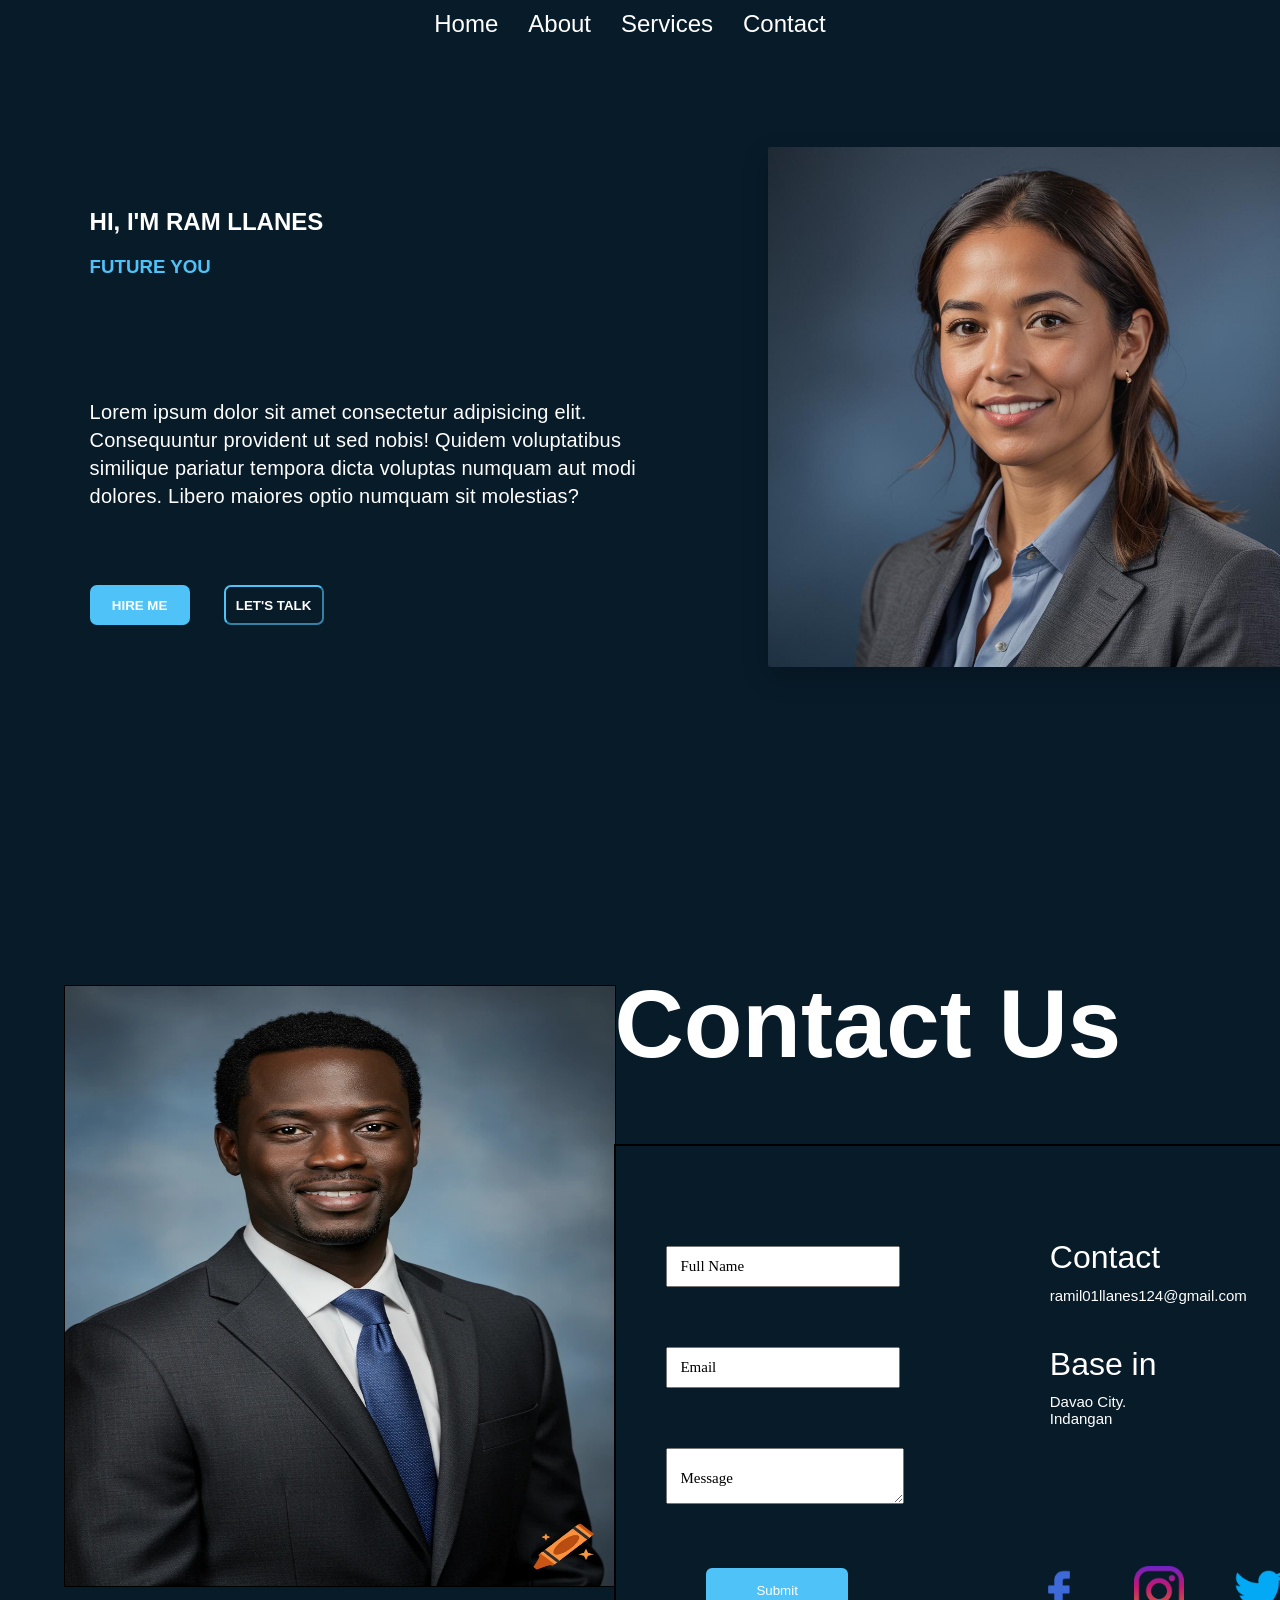
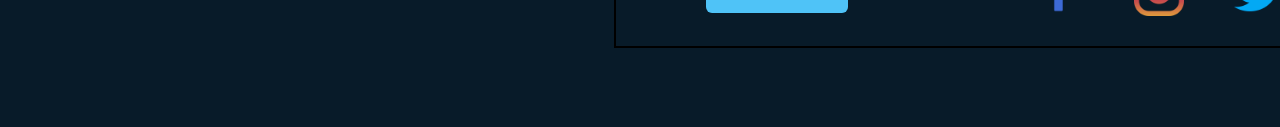
==== index.html @ 72841b50 "Hero Section & Contact" ====
<!DOCTYPE html>
<html lang="en">
<head>
    <meta charset="UTF-8">
    <meta name="viewport" content="width=device-width, initial-scale=1.0">
    <title>Ramil Llanes</title>
    <link rel="preconnect" href="https://fonts.googleapis.com">
    <link rel="preconnect" href="https://fonts.gstatic.com" crossorigin>
    <link href="https://fonts.googleapis.com/css2?family=Dancing+Script:wght@400..700&family=Lexend+Deca:wght@100..900&family=Space+Mono:ital,wght@0,400;0,700;1,400;1,700&display=swap" rel="stylesheet">
    <link rel="shortcut icon" href="resource/c.avif" type="image/x-icon">
    <link rel="stylesheet" href="style.css">
    <link rel="stylesheet" href="Contact.css">
    <link
    rel="stylesheet"
    href="https://cdnjs.cloudflare.com/ajax/libs/animate.css/4.1.1/animate.min.css"
    />

</head>
<body>
    

    <nav class="Header">
        <a href="">Home</a>
        <a href="">About</a>
        <a href="">Services</a>
        <a href="">Contact</a>

    </nav>


    <section>

           <div class="Name">
                 <h1 class="FullName animate__animated animate__fadeInDownBig">Hi, I'm Ram Llanes</h1>
                 <h3 class="text animate__animated animate__fadeInLeft animate__delay-1s">future you</h3>
           </div>

           <div class="description ">
                <p  class= "animate__animated animate__fadeInLeft animate__delay-1s">Lorem ipsum dolor sit amet consectetur adipisicing elit. Consequuntur provident ut sed nobis! Quidem voluptatibus similique pariatur tempora dicta voluptas numquam aut modi dolores. 
                    Libero maiores optio numquam sit molestias?
                </p>
           </div>

           <div class="buttons">
                <button class="Hire-ME animate__animated animate__fadeInLeft animate__fadeInUpBig">hire me</button>
                <button class="Lets-talk animate__animated animate__fadeInLeft animate__fadeInUpBig"> let's talk</button>
           </div>

    </section>


    <section>
        
       <div class="Feature animate__animated animate__fadeInRight">
            <img src="resource/professional-headshot-with-deep-blue-background.jpg" alt="image">
        </div>

    </section>

    <section class="Contact">

        <!-- <h2 class="Text-Contact" style="color: #fff;">Contact</h2>

            <form action="">

                <div class="input-fields">
                    <input type="text" name="name" placeholder="Your Name">
                </div>

                <div class="input-fields">
                    <input type="email" name="email" placeholder="Email">
                </div>

                <div class="pretext">
                    <textarea name="message" id="" rows="4" placeholder="Your Message"></textarea>
                </div>

                <div class="button">
                    <button>Submit</button>
                </div>

            </form> -->


            <div class="Image-Container">
                <img class="black-pic" src="resource/negs'.webp">
            </div>

            <div class="Contact-Us">
                <h1 class="text-contact">Contact Us</h1>
            </div>

            <div class="Contact-Container">
                <form action="" class="Conact-Form-Container">
                    <div class="input-fields">
                        <input type="text" name="name" placeholder=" ">
                        <label for="name">Full Name</label>
                    </div>
                    <div class="input-fields">
                        <input type="email" name="email" placeholder=" ">
                        <label for="email">Email</label>
                    </div>
                    <div class="input-fields">
                        <textarea name="message" placeholder=" "></textarea>
                        <label>Message</label>
                    </div>
                    <div class="button">
                        <button>Submit</button>
                    </div>
                </form>

                <div class="information">
                    <h3>Contact</h3>
                    <p>ramil01llanes124@gmail.com</p>
                </div>

                <div class="location">
                    <p class="pp" style="color: #fff;"><strong class="base">Base in</strong><br>Davao City. <br>Indangan </p>
                </div>

                <div class="icons">
                    <div>
                        <img src="icons/facebook.png" alt="" srcset="">
                    </div>
                    <div>
                        <img src="icons/instagram.png" alt="" srcset="">
                    </div>
                    <div>
                        <img src="icons/twitter.png" alt="" srcset="">
                    </div>
                </div>
            </div>

    </section>

    <footer>

    </footer>

</body>
</html>
---- style.css ----
body {

    margin: 0;
    box-sizing: border-box;
    padding: 0;
    background-color: #081B29;
     height: 100vh;
}


.Header {

    margin-top: 10px;   
    display: flex;
    justify-content: center;
    gap: 30px;
    margin-right: 20px;
}


.Logo {

    font-size: 1px;
}


.Header a {

    color: white;
    font-family: "Inter", sans-serif;
    font-optical-sizing: auto;
    font-weight: 500;
    font-size: 24px;
    text-decoration: none;
}


.Name {

    display: inline-block;
    position: relative;
    top: 150px;
    left: 7%;
}


.FullName {

    color: white;
    text-transform: uppercase;
    font-family: "Poppins", sans-serif;
}


.text {

    text-transform: uppercase;
    color: rgb(79, 195, 247);
    font-family: "Poppins", sans-serif;
}


.description {

    display: inline-block;
    position: absolute;
    top: 42%;
    left: 7%;
    max-width: 600px;
    color: #fff;
    font-size: 20px;
    line-height: 1.4;
    letter-spacing: 0.2px;
}


.description p {

    font-family: "Inter", sans-serif;
}


.buttons {

    position: absolute;
    top: 65%;
    left: 7%;
}


.Hire-ME {

    width: 100px;
    height: 40px;
    background-color: rgb(79, 195, 247); ;
    color: #fff;
    text-transform: uppercase;
    font-weight: 600;
    margin-right: 30px;
    border: none;
    border-radius: 7px;
    transition: opacity 1s;
}


.Hire-ME:hover {

    opacity: 0.7;
}


.Hire-ME:active {

    opacity: 0.3;
}


.Lets-talk {

    width: 100px;
    height: 40px;
    border-color: rgb(79, 195, 247); 
    background-color: transparent;
    color: #fff;
    text-transform: uppercase;
    font-weight: 600;
    border-radius: 7px;
    transition: opacity 1s;
}


.Lets-talk:hover {

    opacity: 0.7;
}


.Lets-talk:active {

    opacity: 0.3;
}


.Feature {

    height: 520px;
    width: 550px;
    position: relative;
    left: 60%;
    top: 0%;
    bottom: 0%;
    box-shadow: rgba(0, 0, 0, 0.2) 0px 10px 25px;
}


.Feature img {

    width: 100%;
    height: 100%;
    border-radius: 2px;
}


.information {

    position: absolute;
    top: 15%;
    left: 55%;
}


.information h3 {

    font-weight: 500;
    font-size: 2rem;
    font-family: "Inter", sans-serif;
    line-height: 0.3;
    color: #fff;
}


.information p {

    color: #fff;
    line-height: 0.3;
    font-size: 15px;
    font-family: "Inter", sans-serif;
}


.location {

    position: absolute;
    top: 35%;
    left: 55%;
}

.pp {

    font-size: 15px;
    font-weight: 500;
    font-family: "Inter", sans-serif;
}


.base {
    
    font-size: 2rem;
    font-weight: 500;
    font-family: "Inter", sans-serif;
    line-height: 1.8;
}


.icons {

    position: absolute;
    top: 84%;
    left: 53%;
    width: 250px;
    display: flex;
    justify-content: space-between;
}


.icons img {

    width: 50px;
}
---- Contact.css ----
.Contact {

    padding-top: 5rem;
    padding-bottom: 5rem;
    min-height: 100vh; 
    position: relative;
}


.Image-Container {

    border: 1px solid black;
    width: 550px;
    height: 600px;
    background-color: white;
    position: absolute;
    top: 30%;
    left: 5%;
}


.black-pic {

    height: 100%;
    width: 100%;
    background-attachment: fixed;
    background-position: center;
}


.Contact-Us {

    position: absolute;
    top: 21%;
    left: 48%;
}


.text-contact {

    font-size: 6rem;
    font-family: "Poppins", sans-serif;
    color: #fff;
}


.Contact-Container {

    position: absolute;
    top: 45%;
    left: 48%;
    border: 2px solid rgb(0, 0, 0);
    height: 500px;
    width: 788px;
}


.Conact-Form-Container {

    display: flex;
    flex-direction: column;
    padding-left: 50px;
    padding-top: 100px;
}


.input-fields {

    position: relative;
    margin-bottom: 60px;
}


.input-fields input {

    padding: 10px 20px;
    font-size: 15px;
}


.input-fields label {

    position: absolute;
    left: 10px;
    top: 50%;
    transform: translateY(-50%);
    font-size: 15px;
    pointer-events: none;
    padding: 0 4px;
    transition: 0.2s ease;
}


.input-fields input:focus + label,
.input-fields input:not(:placeholder-shown) + label,
.input-fields textarea:focus + label,
.input-fields textarea:not(:placeholder-shown) + label {
  top: -15px;
  font-size: 18px;
  color: #1976d2;
}


.input-fields textarea {

    padding: 10px 20px;
    font-size: 15px;
    max-width: fit-content;
}


.button {

    display: flex;
    justify-content: space-between;
    margin-left: 40px;
}


.button button {

    padding: 15px 50px;
    border: none;
    background-color: rgb(79, 195, 247);
    color: #fff;
    border-radius: 6px;
}
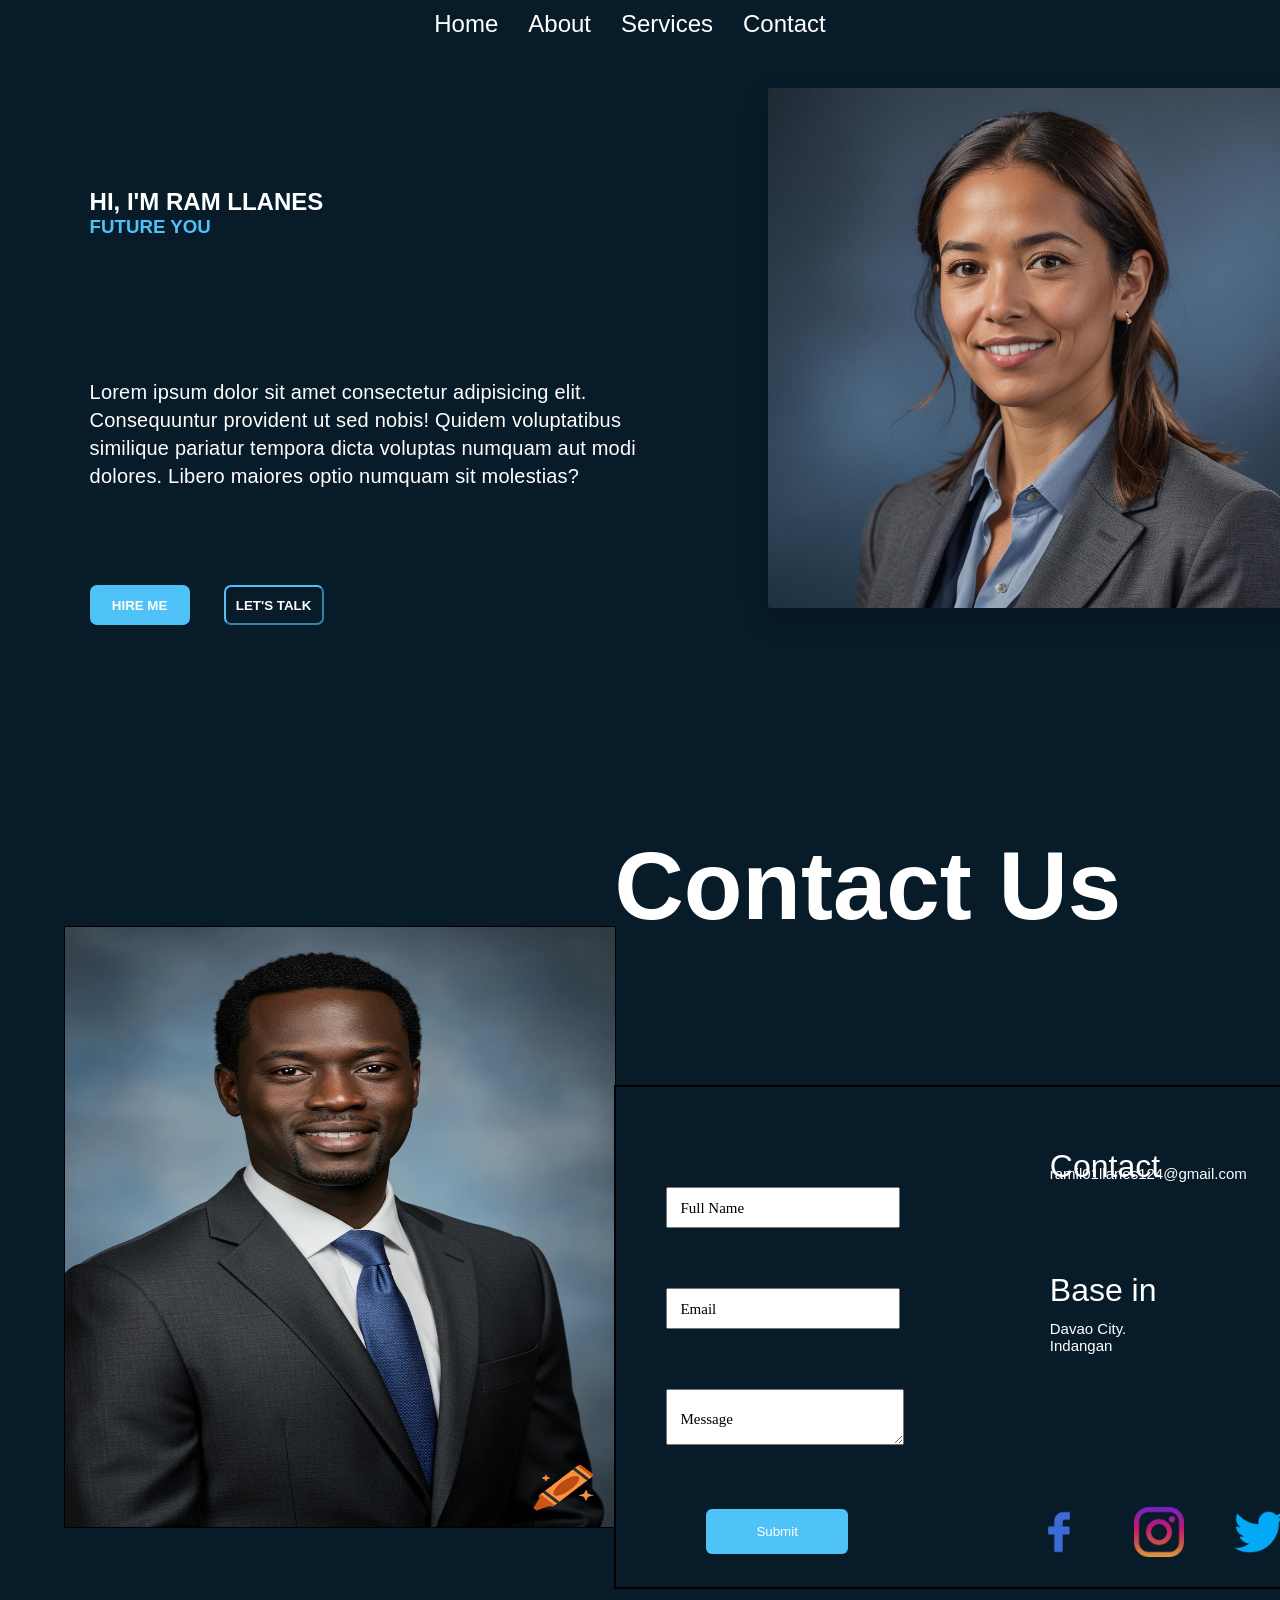
==== commit d5bd4ab3: "contact" ====
--- a/index.html
+++ b/index.html
@@ -91,23 +91,30 @@
             </div>
 
             <div class="Contact-Container">
-                <form action="" class="Conact-Form-Container">
+
+                <form class="Conact-Form-Container" id="contact-form" name="contact" autocomplete="off">
                     <div class="input-fields">
-                        <input type="text" name="name" placeholder=" ">
+                        <input type="text" name="name" placeholder=" " id="name" autocomplete="name" required>
                         <label for="name">Full Name</label>
                     </div>
                     <div class="input-fields">
-                        <input type="email" name="email" placeholder=" ">
+                        <input type="email" name="email" placeholder=" " id="email" autocomplete="email" required>
                         <label for="email">Email</label>
                     </div>
                     <div class="input-fields">
-                        <textarea name="message" placeholder=" "></textarea>
-                        <label>Message</label>
+                        <textarea name="message" placeholder=" " id="message" required></textarea>
+                        <label for="message">Message</label>
                     </div>
                     <div class="button">
-                        <button>Submit</button>
+                        <button type="submit">Submit</button>
                     </div>
                 </form>
+
+                <div
+                    id="form-message"
+                    class="mt-6 text-sm font-medium px-4 py-2 rounded w-full max-w-lg lg:max-w-xl mx-auto h-10 opacity-0"
+                    aria-hidden="true"
+                ></div>
 
                 <div class="information">
                     <h3>Contact</h3>
@@ -137,5 +144,7 @@
 
     </footer>
 
+    <script src="contact.js"></script>
+
 </body>
 </html>
--- a/Contact.css
+++ b/Contact.css
@@ -1,3 +1,9 @@
+* {
+
+    margin: 0;
+    padding: 0;
+}
+
 .Contact {
 
     padding-top: 5rem;
@@ -124,4 +130,73 @@
     background-color: rgb(79, 195, 247);
     color: #fff;
     border-radius: 6px;
-}+}
+
+
+.Container {
+
+    min-height: 100vh;
+}
+
+
+.table-container {
+    max-width: 1000px;
+    margin: 50px auto;
+    padding: 20px;
+    background: #ffffff;
+    border-radius: 12px;
+    box-shadow: 0 8px 20px rgba(0, 0, 0, 0.08);
+    font-family: Arial, sans-serif;
+    display: flex;
+    flex-direction: column;
+    overflow: hidden;
+}
+
+.table-container h2 {
+    margin-bottom: 20px;
+    text-align: center;
+    color: #333;
+}
+
+.styled-table {
+    width: 100%;
+    border-collapse: collapse;
+    overflow: hidden;
+    border-radius: 10px;
+}
+
+.styled-table thead {
+    background: #2563eb; /* blue */
+    color: #ffffff;
+}
+
+.styled-table th,
+.styled-table td {
+    padding: 12px 15px;
+    text-align: left;
+}
+
+.styled-table th {
+    font-weight: 600;
+    font-size: 14px;
+    text-transform: uppercase;
+    letter-spacing: 0.5px;
+}
+
+.styled-table tbody tr {
+    border-bottom: 1px solid #eeeeee;
+    transition: 0.2s ease-in-out;
+}
+
+.styled-table tbody tr:hover {
+    background-color: #f3f4f6;
+}
+
+.styled-table tbody tr:nth-child(even) {
+    background-color: #fafafa;
+}
+
+
+.table-wrapper {
+    overflow-x: auto;
+}
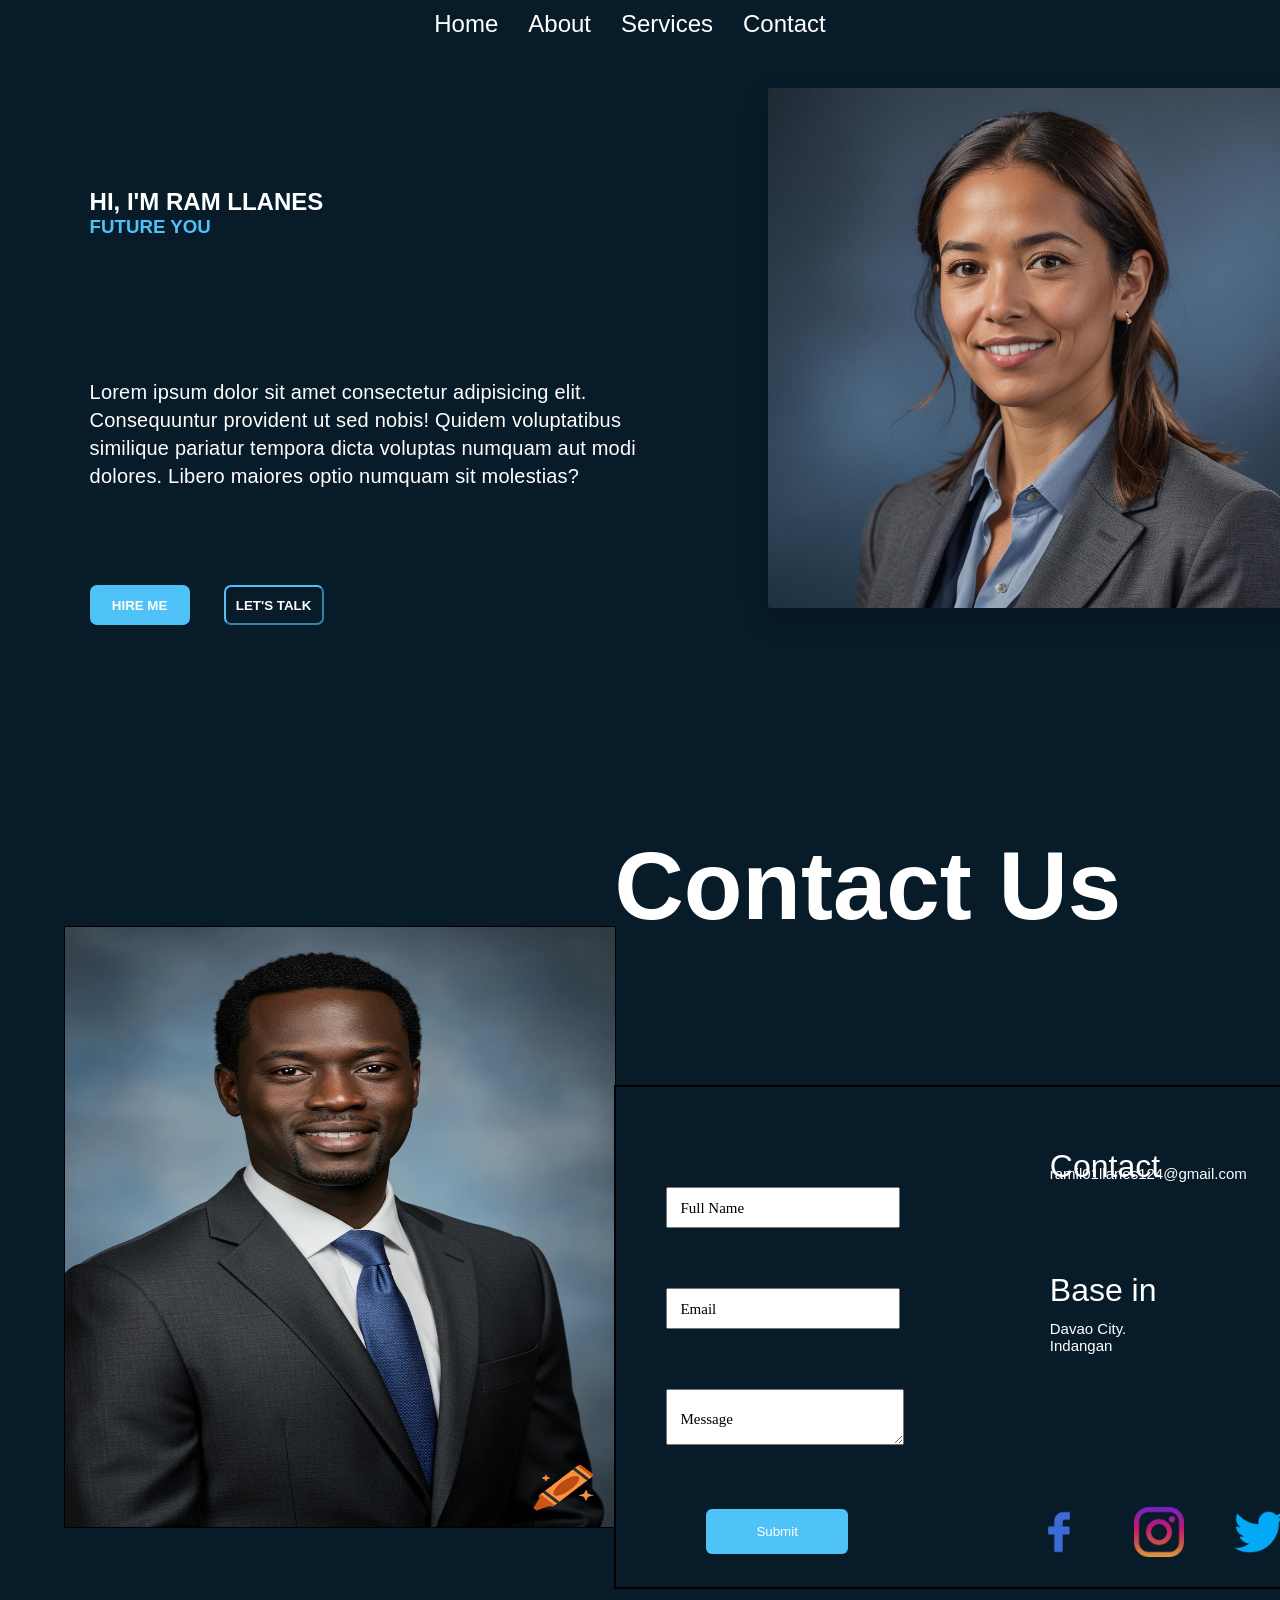
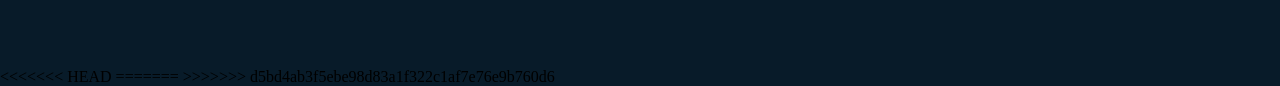
==== commit 8340128d: "clean the code" ====
--- a/index.html
+++ b/index.html
@@ -1,3 +1,4 @@
+
 <!DOCTYPE html>
 <html lang="en">
 <head>
@@ -144,7 +145,11 @@
 
     </footer>
 
+<<<<<<< HEAD
+    <script src="contactMe.js"></script>
+=======
     <script src="contact.js"></script>
+>>>>>>> d5bd4ab3f5ebe98d83a1f322c1af7e76e9b760d6
 
 </body>
-</html>+</html>
--- a/Contact.css
+++ b/Contact.css
@@ -133,70 +133,3 @@
 }
 
 
-.Container {
-
-    min-height: 100vh;
-}
-
-
-.table-container {
-    max-width: 1000px;
-    margin: 50px auto;
-    padding: 20px;
-    background: #ffffff;
-    border-radius: 12px;
-    box-shadow: 0 8px 20px rgba(0, 0, 0, 0.08);
-    font-family: Arial, sans-serif;
-    display: flex;
-    flex-direction: column;
-    overflow: hidden;
-}
-
-.table-container h2 {
-    margin-bottom: 20px;
-    text-align: center;
-    color: #333;
-}
-
-.styled-table {
-    width: 100%;
-    border-collapse: collapse;
-    overflow: hidden;
-    border-radius: 10px;
-}
-
-.styled-table thead {
-    background: #2563eb; /* blue */
-    color: #ffffff;
-}
-
-.styled-table th,
-.styled-table td {
-    padding: 12px 15px;
-    text-align: left;
-}
-
-.styled-table th {
-    font-weight: 600;
-    font-size: 14px;
-    text-transform: uppercase;
-    letter-spacing: 0.5px;
-}
-
-.styled-table tbody tr {
-    border-bottom: 1px solid #eeeeee;
-    transition: 0.2s ease-in-out;
-}
-
-.styled-table tbody tr:hover {
-    background-color: #f3f4f6;
-}
-
-.styled-table tbody tr:nth-child(even) {
-    background-color: #fafafa;
-}
-
-
-.table-wrapper {
-    overflow-x: auto;
-}
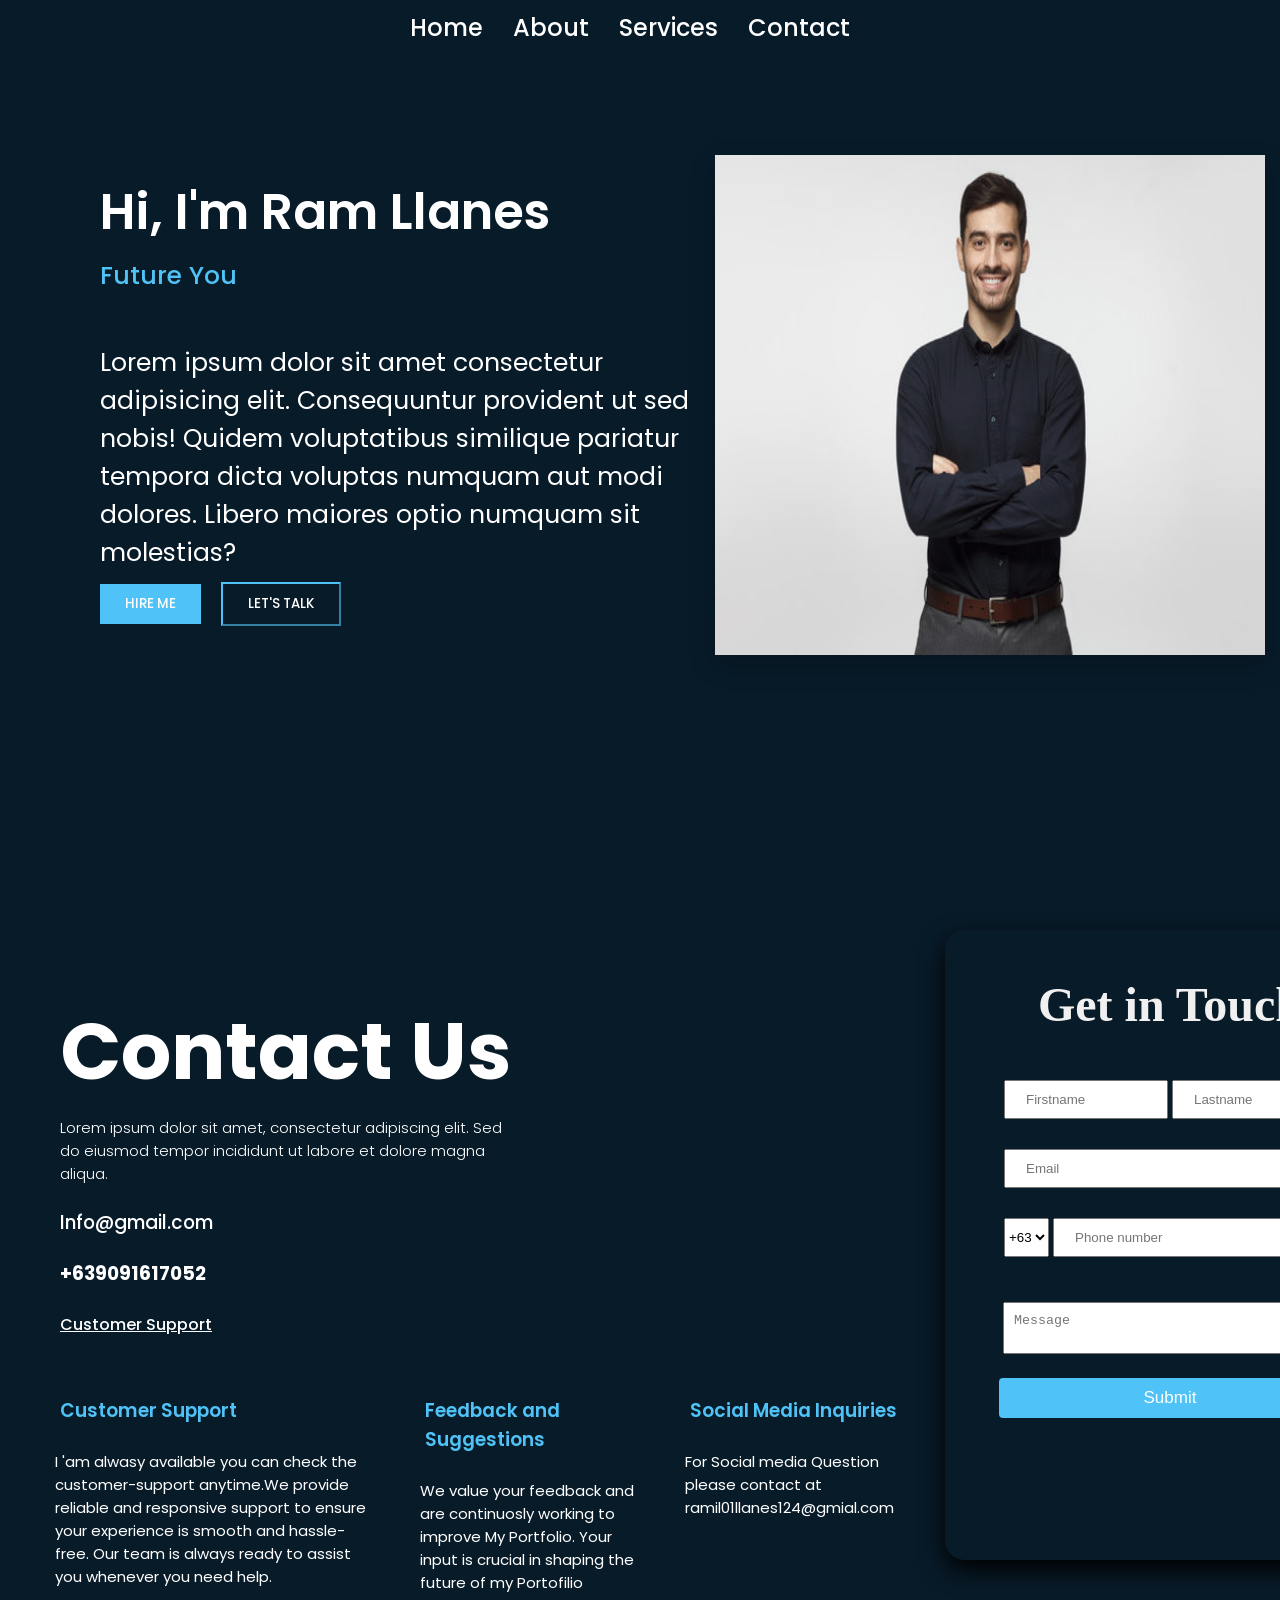
==== commit 76ce8e2d: "lack" ====
--- a/index.html
+++ b/index.html
@@ -11,6 +11,9 @@
     <link rel="shortcut icon" href="resource/c.avif" type="image/x-icon">
     <link rel="stylesheet" href="style.css">
     <link rel="stylesheet" href="Contact.css">
+    <link rel="stylesheet" href="flex.css">
+    <link rel="stylesheet" href="ContactMe.css">
+    <link rel="stylesheet" href="About.css">
     <link
     rel="stylesheet"
     href="https://cdnjs.cloudflare.com/ajax/libs/animate.css/4.1.1/animate.min.css"
@@ -25,62 +28,47 @@
         <a href="">About</a>
         <a href="">Services</a>
         <a href="">Contact</a>
-
     </nav>
 
 
     <section>
 
-           <div class="Name">
-                 <h1 class="FullName animate__animated animate__fadeInDownBig">Hi, I'm Ram Llanes</h1>
-                 <h3 class="text animate__animated animate__fadeInLeft animate__delay-1s">future you</h3>
+        <div class="Hero-Container">
+
+            <div class="Content-Description">
+                <div class="fName">
+                    <h1 class="FullName animate__animated animate__fadeInDownBig">Hi, I'm Ram Llanes <br>
+                        <span class="highlight">Future You</span>
+                    </h1>
+                </div>
+
+            <div class="description ">
+                <div>
+                    <p  class= "animate__animated animate__fadeInLeft animate__delay-1s">Lorem ipsum dolor sit amet consectetur adipisicing elit. Consequuntur provident ut sed nobis! Quidem voluptatibus similique pariatur tempora dicta voluptas numquam aut modi dolores. 
+                        Libero maiores optio numquam sit molestias?
+                    </p>
+                </div>
+                <div class="buttons">
+                   <button class="Hire-ME animate__animated animate__fadeInLeft animate__fadeInUpBig">hire me</button>
+                    <button class="Lets-talk animate__animated animate__fadeInLeft animate__fadeInUpBig"> let's talk</button>
+                </div>
+            </div>
+
            </div>
 
-           <div class="description ">
-                <p  class= "animate__animated animate__fadeInLeft animate__delay-1s">Lorem ipsum dolor sit amet consectetur adipisicing elit. Consequuntur provident ut sed nobis! Quidem voluptatibus similique pariatur tempora dicta voluptas numquam aut modi dolores. 
-                    Libero maiores optio numquam sit molestias?
-                </p>
-           </div>
-
-           <div class="buttons">
-                <button class="Hire-ME animate__animated animate__fadeInLeft animate__fadeInUpBig">hire me</button>
-                <button class="Lets-talk animate__animated animate__fadeInLeft animate__fadeInUpBig"> let's talk</button>
-           </div>
+           <div class="Feature animate__animated animate__fadeInRight">
+                <div class="image-Division">
+                    <img src="resource/360_F_242000451_i5W8qBEWBw5hthTWgPTogYYl8qxIX4f5.jpg" alt="image">
+                </div>
+            </div>
+
+        </div>
 
     </section>
 
 
-    <section>
-        
-       <div class="Feature animate__animated animate__fadeInRight">
-            <img src="resource/professional-headshot-with-deep-blue-background.jpg" alt="image">
-        </div>
-
-    </section>
-
-    <section class="Contact">
-
-        <!-- <h2 class="Text-Contact" style="color: #fff;">Contact</h2>
-
-            <form action="">
-
-                <div class="input-fields">
-                    <input type="text" name="name" placeholder="Your Name">
-                </div>
-
-                <div class="input-fields">
-                    <input type="email" name="email" placeholder="Email">
-                </div>
-
-                <div class="pretext">
-                    <textarea name="message" id="" rows="4" placeholder="Your Message"></textarea>
-                </div>
-
-                <div class="button">
-                    <button>Submit</button>
-                </div>
-
-            </form> -->
+
+    <!-- <section class="Contact">
 
 
             <div class="Image-Container">
@@ -139,17 +127,130 @@
                 </div>
             </div>
 
+    </section> -->
+
+
+    <section>
+        <div class="Contact-Me">
+            <div class="Text-Content">
+                <div class="Header-Content">
+                    <h1>Contact Us</h1>
+                </div>
+                <div class="Hero-text">
+
+                    <div class="rules">
+                        <p>Lorem ipsum dolor sit amet, consectetur adipiscing elit. Sed do eiusmod tempor incididunt ut labore et dolore magna aliqua.
+                        </p>
+                    </div>
+                    <div class="info-email">
+                        <h3>Info@gmail.com</h3>
+                    </div>
+                    <div class="number">
+                        <h3>+639091617052</h3>
+                    </div>
+                    <div class="Support">
+                        <a href="">Customer Support</a>
+                    </div>
+
+                </div>
+
+                <div class="define">
+                    <div class="customer-support">
+                        <div class="Header-Customer">
+                            <h3>Customer Support</h3>
+                        </div>
+                        <div class="explain">
+                            <p>I 'am alwasy available
+                                you can check the customer-support
+                                anytime.We provide reliable and responsive support to ensure your experience is smooth and hassle-free. 
+                                Our team is always ready to assist you whenever you need help.
+                            </p>
+                        </div>
+                        
+                    </div>
+                    <div class="Feedback">
+                        <div class="Header-Customer">
+                            <h3>Feedback and Suggestions</h3>
+                        </div>
+                        <div class="explain">
+                            <p>We value your feedback and are continuosly
+                                working to improve My Portfolio. Your input
+                                is crucial in shaping the future of my Portofilio
+                            </p>
+                        </div>
+                    </div>
+                    <div>
+                        <div class="Header-Customer">
+                            <h3>Social Media Inquiries</h3>
+                        </div>
+                        <div class="explain">
+                            <p>For Social media Question 
+                                please contact at ramil01llanes124@gmial.com
+                            </p>
+                        </div>
+                    </div>
+                </div>
+
+            </div>
+
+             
+            <div class="Form">
+                <div class="Form-Cotainer">
+                    <form action="">
+
+                        <div class="input-fields">
+                            <h1>Get in Touch <br>
+                            <!-- <span class="text-sm">You can reach us anytime</span></h1> -->
+                        </div>
+                        
+                        <div class="Name">
+                            <div>
+                                <input type="text" placeholder="Firstname">
+                                <input type="text" placeholder="Lastname">
+                            </div>
+                            <div class="Email">
+                                <input type="text" placeholder="Email">
+                            </div>
+                            <div class="Numbers">
+                                <select name="" id="">
+                                    <Option>+63</Option>
+                                </select>
+                                <input type="text" placeholder="Phone number">
+                            </div>
+                        </div>
+
+                        <div class="Suggestion">
+                            <div>
+                                <textarea name="" id="" cols="4" placeholder="Message"></textarea>
+                            </div>
+                            <div class="button-container">
+                                <button>Submit</button>
+                            </div>
+                        </div>
+
+                    </form>
+                </div>
+            </div>
+        </div>
+        
     </section>
 
+
+    <section>
+        <div class="about">
+            <div>
+                <img src="" alt="">
+            </div>
+            <div></div>
+        </div>
+    </section>
+
     <footer>
 
     </footer>
 
-<<<<<<< HEAD
     <script src="contactMe.js"></script>
-=======
     <script src="contact.js"></script>
->>>>>>> d5bd4ab3f5ebe98d83a1f322c1af7e76e9b760d6
 
 </body>
 </html>
--- a/style.css
+++ b/style.css
@@ -1,10 +1,12 @@
+@import url('https://fonts.googleapis.com/css2?family=Inter:ital,opsz,wght@0,14..32,100..900;1,14..32,100..900&family=Lexend:wght@100..900&family=Montserrat:ital,wght@0,100..900;1,100..900&family=Open+Sans:ital,wght@0,300..800;1,300..800&family=Poppins:ital,wght@0,100;0,200;0,300;0,400;0,500;0,600;0,700;0,800;0,900;1,100;1,200;1,300;1,400;1,500;1,600;1,700;1,800;1,900&family=Raleway:ital,wght@0,100..900;1,100..900&family=Roboto:ital,wght@0,100..900;1,100..900&display=swap');
+
 body {
 
     margin: 0;
     box-sizing: border-box;
     padding: 0;
     background-color: #081B29;
-     height: 100vh;
+    height: 100vh;
 }
 
 
@@ -27,7 +29,7 @@
 .Header a {
 
     color: white;
-    font-family: "Inter", sans-serif;
+    font-family: "Poppins", sans-serif;
     font-optical-sizing: auto;
     font-weight: 500;
     font-size: 24px;
@@ -35,7 +37,7 @@
 }
 
 
-.Name {
+/* .Name {
 
     display: inline-block;
     position: relative;
@@ -49,6 +51,7 @@
     color: white;
     text-transform: uppercase;
     font-family: "Poppins", sans-serif;
+    font-family: "Poppins", sans-serif;
 }
 
 
@@ -56,6 +59,7 @@
 
     text-transform: uppercase;
     color: rgb(79, 195, 247);
+    font-family: "Poppins", sans-serif;
     font-family: "Poppins", sans-serif;
 }
 
@@ -76,7 +80,7 @@
 
 .description p {
 
-    font-family: "Inter", sans-serif;
+    font-family: "Poppins", sans-serif;
 }
 
 
@@ -138,10 +142,10 @@
 .Lets-talk:active {
 
     opacity: 0.3;
-}
-
-
-.Feature {
+} */
+
+
+/* .Feature {
 
     height: 520px;
     width: 550px;
@@ -158,7 +162,7 @@
     width: 100%;
     height: 100%;
     border-radius: 2px;
-}
+} */
 
 
 .information {
--- a/Contact.css
+++ b/Contact.css
@@ -4,16 +4,16 @@
     padding: 0;
 }
 
-.Contact {
+/* .Contact {
 
     padding-top: 5rem;
     padding-bottom: 5rem;
     min-height: 100vh; 
     position: relative;
-}
+} */
 
 
-.Image-Container {
+/* .Image-Container {
 
     border: 1px solid black;
     width: 550px;
@@ -131,5 +131,5 @@
     color: #fff;
     border-radius: 6px;
 }
+ */
 
-
--- a/flex.css
+++ b/flex.css
@@ -0,0 +1,148 @@
+.Hero-Container {
+
+    display: flex;
+    justify-content: space-between;
+    flex-direction: row;
+    height: 800px;
+}
+
+
+.Content-Description {
+
+    width: 700px ;
+    display: flex;
+    flex-direction: column;
+}
+
+
+.fName {
+
+    display: flex;
+    font-family: "Poppins", sans-serif;
+    justify-content: end;
+    align-items: center;
+    flex-direction: column;
+    height: 250px;
+}
+
+
+.FullName {
+
+    color: #fff;
+    font-size: 50px;
+    font-weight: 600;
+    line-height: 1.1;
+    padding-right: 50px;
+}
+
+
+.highlight {
+
+    color: rgb(79, 195, 247);
+    font-size: 25px;
+    font-weight: 500;
+}
+
+
+.description {
+
+    height: 350px;
+    display: flex;
+    align-items: start;
+    justify-content: center;
+    padding-left: 100px;
+    padding-top: 15px;
+    flex-direction: column;
+}
+
+
+.description p {
+
+    font-size: 25px;
+    font-family: "Poppins", sans-serif;
+    color: #fff;
+}
+
+
+.buttons {
+
+    display: flex;
+    align-items: center;
+    justify-content: center;
+    margin-top: 10px;
+}
+
+
+.Hire-ME {
+
+    background-color: rgb(79, 195, 247); ;
+    color: #fff;
+    padding: 10px 25px;
+    text-transform: uppercase;
+    font-family: "Poppins", sans-serif;
+    font-weight: 500;
+    margin-right: 20px;
+    border: none;
+     cursor: pointer;
+}
+
+
+.Lets-talk {
+
+    background-color: transparent;
+    color: #fff;
+    padding: 10px 25px;
+    text-transform: uppercase;
+    font-family: "Poppins", sans-serif;
+    font-weight: 500;
+    border-color: rgb(79, 195, 247);;
+    cursor: pointer;
+}
+
+
+.Feature {
+
+    display: flex;
+    flex: 1;
+    align-items: center;
+    justify-content: center;
+}
+
+
+.image-Division {
+
+    width: 550px;
+    display: flex;
+    justify-content: center;
+    align-items: center;
+    height: 500px;
+    margin-bottom: 5rem;
+    box-shadow: rgba(0, 0, 0, 0.2) 0px 10px 25px;
+}
+
+
+.image-Division img {
+
+    width: 100%;
+    height: 100%;
+    filter: grayscale(20%);
+}
+
+
+
+@media (max-width: 768px) {
+    .Hero-Container {
+        flex-direction: column;
+        text-align: center;
+    }
+
+    .Content-Description {
+        width: 100%;
+        padding: 0 20px;
+    }
+
+    .image-Division {
+        width: 100%;
+        height: auto;
+    }
+}
--- a/ContactMe.css
+++ b/ContactMe.css
@@ -0,0 +1,288 @@
+@import url('https://fonts.googleapis.com/css2?family=Inter:ital,opsz,wght@0,14..32,100..900;1,14..32,100..900&family=Lexend:wght@100..900&family=Montserrat:ital,wght@0,100..900;1,100..900&family=Open+Sans:ital,wght@0,300..800;1,300..800&family=Poppins:ital,wght@0,100;0,200;0,300;0,400;0,500;0,600;0,700;0,800;0,900;1,100;1,200;1,300;1,400;1,500;1,600;1,700;1,800;1,900&family=Raleway:ital,wght@0,100..900;1,100..900&family=Roboto:ital,wght@0,100..900;1,100..900&display=swap');
+
+
+.Contact-Me {
+
+    height: 100vh;
+    display: flex;
+    justify-content: start;
+    flex-direction: row;
+    padding-bottom: 10px;
+}
+
+
+.Text-Content {
+
+    display: flex;
+    justify-content: center;
+    align-items: start;
+    flex: 1;
+    flex-direction: column;
+    padding-left: 40px;
+    padding-bottom: 5px
+}
+
+
+.Header-Content {
+
+    display: flex;
+    justify-content: start;
+    align-items: start;
+    width: 500px;
+}
+
+
+.Header-Content h1 {
+
+    color: #fff;
+    font-size: 5rem;
+    padding: 0px 20px;
+    font-family: "Poppins", sans-serif;
+}
+
+
+.Hero-text {
+
+    width: 500px;
+    height: 250px;
+    display: grid;
+    grid-template-columns: 500px;
+}
+
+
+.rules {
+
+    display: flex;
+    align-items: start;
+    padding: 0px 20px;
+    height: 70px;
+    margin-top: 5px;
+}
+
+
+.rules p {
+
+    color: #fff;
+    font-size: 15px;
+    font-weight: 300;
+    font-family: "Poppins", sans-serif;
+}
+
+
+
+.info-email {
+
+    height: 30px;
+    padding: 0px 20px;
+    display: flex;
+    align-items: center;
+}
+
+
+.info-email h3,
+.number,
+.Support a {
+
+    color: #fff;
+    font-weight: 500;
+    font-family: "Poppins", sans-serif;
+}
+
+
+.number,
+.Support {
+
+    height: 30px;
+    padding: 0px 20px;
+    display: flex;
+    align-items: center;
+}
+
+
+.define {
+
+    display:grid;
+    grid-template-columns: 350px 250px 250px;
+    gap: 15px;
+    align-items: start;
+    padding-top: 15px;
+}
+
+
+.customer-support {
+
+    display: flex;
+    flex-direction: column;
+}
+
+
+.Header-Customer {
+
+    display: flex;
+    justify-content: start;
+    padding: 20px 20px;
+}
+
+
+.Header-Customer h3 {
+
+    color: rgb(79, 195, 247);
+    font-weight: 600;
+    font-family: "Poppins", sans-serif;
+}
+
+
+.explain {
+
+    height: 100%;
+    display: flex;
+    align-items: start;
+    padding-top: 5px;
+}
+
+.explain p {
+
+    color: #fff;
+    font-size: 15px;
+    padding: 0px 15px;
+    font-family: "Poppins", sans-serif;
+}
+
+
+.Feedback {
+
+    display: flex;
+    flex-direction: column;
+}
+
+
+.Form {
+
+    width: 700px;
+    display: flex;
+    justify-content: center;
+    align-items: start;
+    padding-top: 50px;
+} 
+
+
+.Form-Cotainer {
+
+    height: 700px;
+    width: 500px;
+    background-color: #081B29;
+    display: flex;
+    justify-content: center;
+    align-items: center;
+    color: #fff;
+    border-radius: 20px;
+}
+
+
+form {
+
+    height: 90%;
+    width: 90%;
+    border-radius: 20px;
+    display: grid;
+    grid-template-rows: 150px 222px 1fr;
+    box-shadow: rgba(0, 0, 0, 1.2) 0px 10px 25px;
+}
+
+
+.input-fields {
+    
+    display: flex;
+    justify-content: center;
+    align-items: center;
+}
+
+
+.input-fields input {
+
+    padding: 10px 20px;
+    width: 100px;
+}
+
+
+.input-fields h1 {
+
+    color: #f0f0f0;
+    font-size: 3rem;
+    line-height: 0.5;
+}
+
+
+.Name{
+
+    display: flex;
+    justify-content: start;
+    align-items: center;
+    flex-direction: column;   
+    gap: 30px; 
+}
+
+
+.Name input {
+
+    padding: 10px 20px;
+    width: 120px;
+}
+
+
+.Email input {
+
+    width: 288px;
+}
+
+
+.Numbers select {
+
+    height: 39px;
+}
+
+
+.Numbers input {
+
+    width: 239px;
+}
+
+
+.Suggestion {
+
+    display: flex;
+    justify-content: start;
+    align-items: center;
+    flex-direction: column;
+    flex: 1;
+}
+
+
+.Suggestion textarea {
+
+    width: 312px;
+    max-width: 330px;
+    max-height: 200px;
+    padding: 10px 10px;
+} 
+
+
+.button-container {
+
+    display: flex;
+    justify-content: center;
+    align-items: center;
+    height: 80px;
+}
+
+
+.button-container button {
+
+    padding: 10px 145px;
+    color: #fff;
+    font-weight: 500;
+    font-size: 17px;
+    background-color: rgb(79, 195, 247); ;
+    border: none;
+    border-radius: 4px;
+}
--- a/About.css
+++ b/About.css
@@ -0,0 +1,9 @@
+.about {
+
+    height: 100vh;
+    display: flex;
+    justify-content: start;
+    flex-direction: row;
+    border: 1px solid black;
+}
+
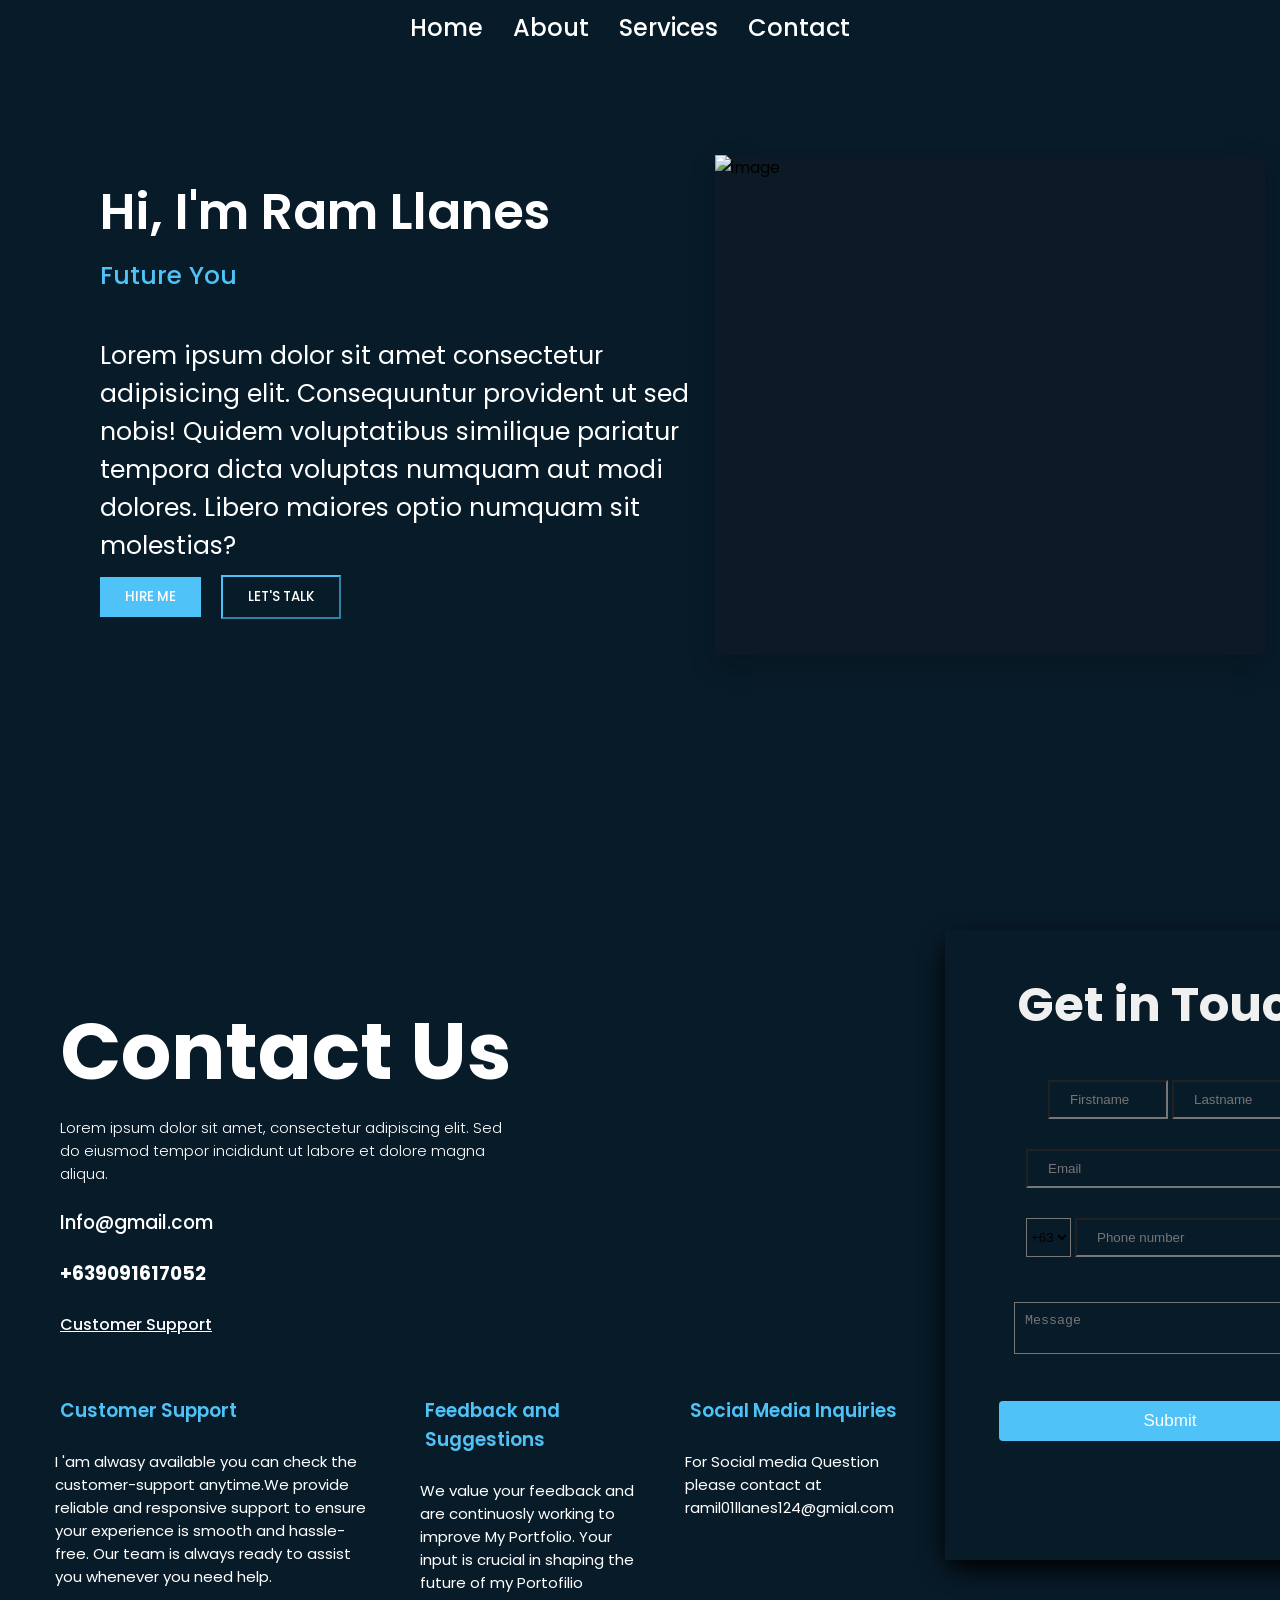
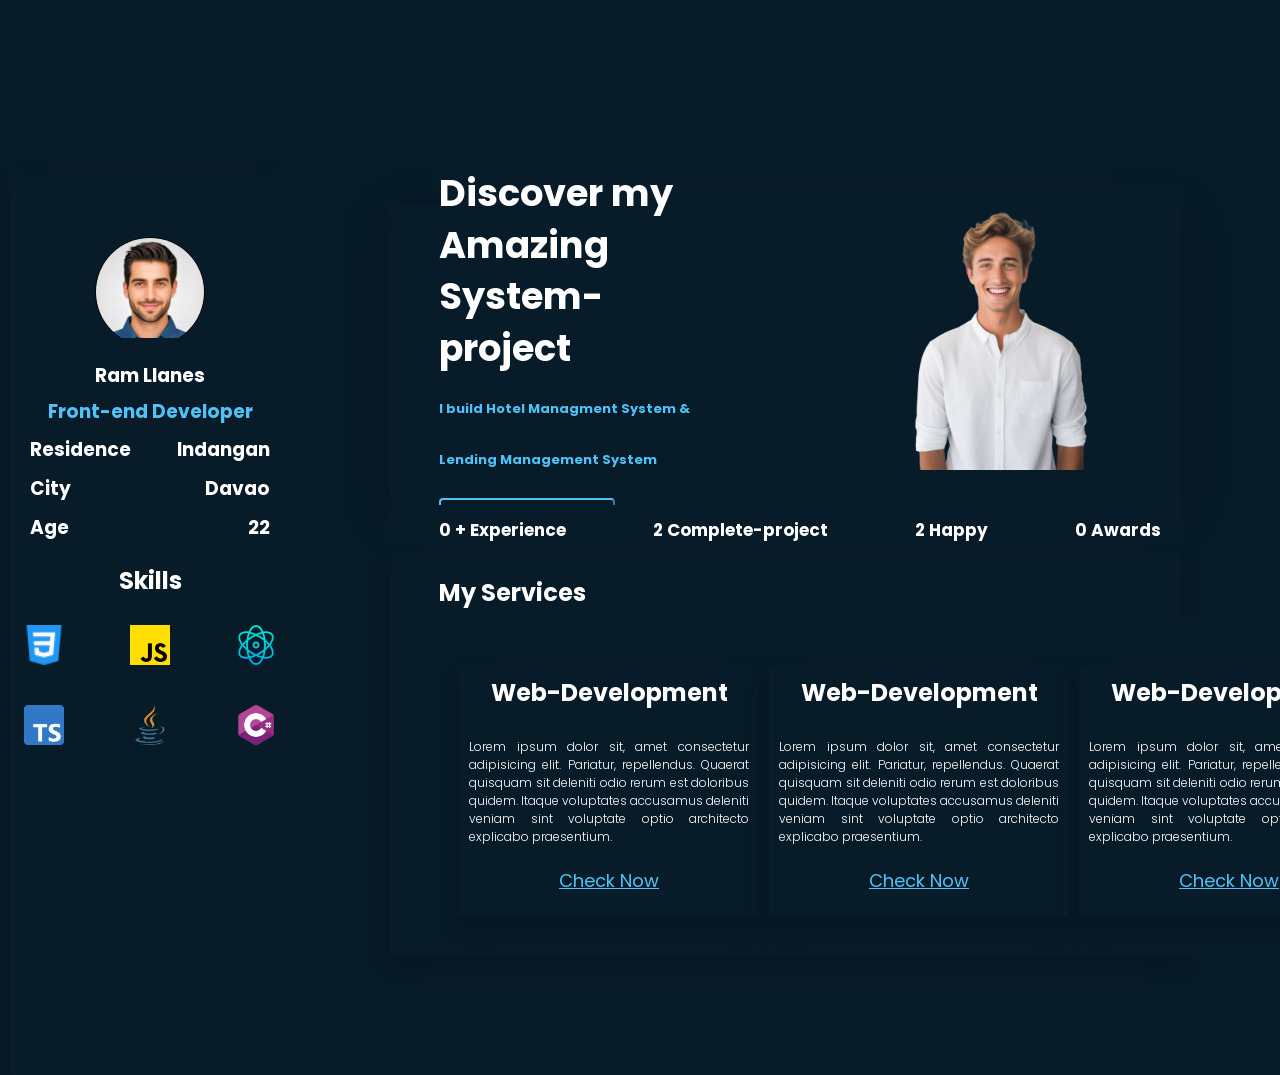
==== commit bfe1b313: "Final" ====
--- a/index.html
+++ b/index.html
@@ -1,4 +1,3 @@
-
 <!DOCTYPE html>
 <html lang="en">
 <head>
@@ -10,7 +9,6 @@
     <link href="https://fonts.googleapis.com/css2?family=Dancing+Script:wght@400..700&family=Lexend+Deca:wght@100..900&family=Space+Mono:ital,wght@0,400;0,700;1,400;1,700&display=swap" rel="stylesheet">
     <link rel="shortcut icon" href="resource/c.avif" type="image/x-icon">
     <link rel="stylesheet" href="style.css">
-    <link rel="stylesheet" href="Contact.css">
     <link rel="stylesheet" href="flex.css">
     <link rel="stylesheet" href="ContactMe.css">
     <link rel="stylesheet" href="About.css">
@@ -20,7 +18,7 @@
     />
 
 </head>
-<body>
+<body style="font-family: Poppins, sans-serif;">
     
 
     <nav class="Header">
@@ -58,7 +56,7 @@
 
            <div class="Feature animate__animated animate__fadeInRight">
                 <div class="image-Division">
-                    <img src="resource/360_F_242000451_i5W8qBEWBw5hthTWgPTogYYl8qxIX4f5.jpg" alt="image">
+                    <img src="resource/.jpg" alt="image">
                 </div>
             </div>
 
@@ -130,7 +128,7 @@
     </section> -->
 
 
-    <section>
+    <section style="padding-bottom: 30px;">
         <div class="Contact-Me">
             <div class="Text-Content">
                 <div class="Header-Content">
@@ -209,7 +207,7 @@
                                 <input type="text" placeholder="Lastname">
                             </div>
                             <div class="Email">
-                                <input type="text" placeholder="Email">
+                                <input type="email" placeholder="Email">
                             </div>
                             <div class="Numbers">
                                 <select name="" id="">
@@ -238,10 +236,142 @@
 
     <section>
         <div class="about">
-            <div>
-                <img src="" alt="">
-            </div>
-            <div></div>
+
+            <div class="hero-information">
+
+                <div class="hero-details">
+
+                    <div class="hero-picture">
+                        <div class="card">
+                            <img src="resource/happy-man-ai-generated-portrait-user-profile_1119669-1.avif" alt="">
+                        </div>
+                    </div>
+
+                    <div class="hero-info">
+                        <h3>Ram Llanes <br>
+                        <span style="color: rgb(79, 195, 247);;">Front-end Developer</span></h3>
+                    </div>
+
+                </div>
+
+                <div class="identity">
+                    <div class="City">
+                        <h3>Residence</h3>
+                        <h3>Indangan</h3>
+                    </div>
+                    <div class="Country">
+                        <h3>City</h3>
+                        <h3>Davao</h3>
+                    </div>
+                    <div class="Age">
+                        <h3>Age</h3>
+                        <h3>22</h3>
+                    </div>
+                </div>
+
+                <div class="Skills">
+                    <div class="title">
+                        <h1 style="color: #fff;">Skills</h1>
+                    </div>
+
+                    <div class="prog-icon">
+                        <img src="icons/css-3.png" alt="" srcset="">
+                        <img src="icons/js.png" alt="">
+                        <img src="icons/physics.png" alt="">
+                    </div>
+
+                    <div class="prog-icon">
+                        <img src="icons/typescript.png" alt="">
+                        <img src="icons/java.png" alt="">
+                        <img src="icons/c-sharp.png" alt="">
+                    </div>
+                </div>
+            </div>
+
+            <div class="Feauture">
+
+                <div class="Feature-System">
+
+                    <div class="Text-Feature">
+                        <h1 style="line-height: 1.4;">Discover my Amazing <br>
+                        System-project
+                        <br>
+                            <span style="font-size: 13px; color:rgb(79, 195, 247);">I build Hotel Managment System & Lending Management System</span>
+                        </h3>
+                        </h1>
+                         <button  class="contact-btn">Contact Me</button>
+                    </div>
+
+                    <div class="hero-border">
+                        <img src="resource/transparent.webp" alt="" srcset="">
+                    </div>
+
+                </div>
+
+                <div class="Experience">
+
+                    <div class="Exp">
+                        <h1 style="color: #fff;">0 <span>+</span> <span>Experience</span></h1>
+                    </div>
+                    <div class="Complete">
+                        <h1 style="color: #fff;">2 <span>Complete-project</span></h1>
+                    </div>
+                    <div class="Satisfaction">
+                        <h1 style="color: #fff;">2 <span>Happy</span></h1>
+                    </div>
+                    <div class="Awards">
+                        <h1 style="color: #fff;">0 <span>Awards</span></h1>
+                    </div>
+
+                </div>
+
+                <div class="Services">
+
+                    <div class="section-title">
+                        <h2>My Services</h2>
+                    </div>
+
+                    <div class="Container">
+                        <div class="web-dev">
+                            <div class="web-development-title">
+                                <h1 style="color: #fff;">Web-Development</h1>
+                            </div>
+                            <div class="service-card__description">
+                                <p style="font-size: 12px; color: #fff; font-weight: 300;">Lorem ipsum dolor sit, amet consectetur adipisicing elit. Pariatur, repellendus. Quaerat quisquam sit deleniti odio rerum est doloribus quidem. Itaque voluptates accusamus deleniti veniam sint voluptate optio architecto explicabo praesentium.</p>
+                            </div>   
+                            <div class="service-card__actions">
+                                <a href="" style="color: rgb(79, 195, 247); font-size: 18px;">Check Now</a>
+                            </div>                 
+                        </div>
+
+                        <div class="web-dev">
+                            <div class="web-development-title">
+                                <h1 style="color: #fff;">Web-Development</h1>
+                            </div>
+                            <div class="service-card__description">
+                                <p style="font-size: 12px; color: #fff; font-weight: 300;">Lorem ipsum dolor sit, amet consectetur adipisicing elit. Pariatur, repellendus. Quaerat quisquam sit deleniti odio rerum est doloribus quidem. Itaque voluptates accusamus deleniti veniam sint voluptate optio architecto explicabo praesentium.</p>
+                            </div>   
+                            <div class="service-card__actions">
+                                <a href="" style="color: rgb(79, 195, 247); font-size: 18px;">Check Now</a>
+                            </div>                 
+                        </div>
+
+                          <div class="web-dev">
+                            <div class="web-development-title">
+                                <h1 style="color: #fff;">Web-Development</h1>
+                            </div>
+                            <div class="service-card__description">
+                                <p style="font-size: 12px; color: #fff; font-weight: 300;">Lorem ipsum dolor sit, amet consectetur adipisicing elit. Pariatur, repellendus. Quaerat quisquam sit deleniti odio rerum est doloribus quidem. Itaque voluptates accusamus deleniti veniam sint voluptate optio architecto explicabo praesentium.</p>
+                            </div>   
+                            <div class="service-card__actions">
+                                <a href="" style="color: rgb(79, 195, 247); font-size: 18px;">Check Now</a>
+                            </div>                 
+                        </div>
+                    </div>
+                    
+                </div>
+
+            </div>
         </div>
     </section>
 
--- a/flex.css
+++ b/flex.css
@@ -1,3 +1,11 @@
+* {
+
+    margin: 0;
+    padding: 0;
+    box-sizing: border-box;
+     background-color: #081B29;
+}
+
 .Hero-Container {
 
     display: flex;
--- a/ContactMe.css
+++ b/ContactMe.css
@@ -7,7 +7,6 @@
     display: flex;
     justify-content: start;
     flex-direction: row;
-    padding-bottom: 10px;
 }
 
 
@@ -210,6 +209,7 @@
     color: #f0f0f0;
     font-size: 3rem;
     line-height: 0.5;
+    font-family: "Poppins", sans-serif;
 }
 
 
@@ -271,7 +271,7 @@
 
     display: flex;
     justify-content: center;
-    align-items: center;
+    align-items: end;
     height: 80px;
 }
 
--- a/About.css
+++ b/About.css
@@ -1,9 +1,309 @@
+@import url('https://fonts.googleapis.com/css2?family=Inter:ital,opsz,wght@0,14..32,100..900;1,14..32,100..900&family=Lexend:wght@100..900&family=Montserrat:ital,wght@0,100..900;1,100..900&family=Open+Sans:ital,wght@0,300..800;1,300..800&family=Poppins:ital,wght@0,100;0,200;0,300;0,400;0,500;0,600;0,700;0,800;0,900;1,100;1,200;1,300;1,400;1,500;1,600;1,700;1,800;1,900&family=Raleway:ital,wght@0,100..900;1,100..900&family=Roboto:ital,wght@0,100..900;1,100..900&display=swap');
+
+
 .about {
 
     height: 100vh;
     display: flex;
     justify-content: start;
     flex-direction: row;
+}
+
+
+.hero-information {
+
+    display: flex;
+    width: 300px;
+    margin-left: 10px;
+    flex-direction: column;
+    box-shadow: rgba(0, 0, 0, 0.2) 0px 10px 25px;
+}
+
+
+.hero-details {
+
+    display: flex;
+    justify-content: center;
+    flex-direction: column;
+    height: 250px;
+    padding-top: 50px;
+}
+
+
+.hero-picture {
+
+    display: flex;
+    height: 117px;
+    align-items: center;
+    justify-content: center;
+}
+
+
+.card {
+
+    width: 110px;
+    height: 110px;
     border: 1px solid black;
-}
-
+    border-radius: 50%;
+    margin-top: 25px;
+    overflow: hidden;
+}
+
+
+.card img {
+
+    height: 100%;
+    width: 100%;
+}
+
+
+.child {
+
+    display: flex;
+    align-items: end;
+    justify-content: center;
+    height: 50px;
+    width: 80px;
+}
+
+
+.hero-info {
+
+    height: 126px;
+    display: flex;
+    align-items: start;
+    justify-content: center;
+    padding-top: 20px;
+}
+
+
+.hero-info h3 {
+    
+    text-align: center;
+    line-height: 1.9;
+    color: #fff;
+}
+
+
+.identity {
+
+    height: 120px;
+}
+
+
+.City,
+.Country,
+.Age {
+
+    padding-top: 10px;
+    display: flex;
+    justify-content: space-between;
+    align-items: center;
+    padding-right: 20px;
+    padding-left: 20px;
+    color: #fff;
+}
+
+
+.Skills {
+
+    height: 350px;
+    display: flex;
+    justify-content: start;
+    align-items: center;
+    flex-direction: column;
+}
+
+
+.title {
+    
+    margin-top: 10px;
+    height: 50px;
+    display: flex;
+    justify-content: center;
+    align-items: center;
+}
+
+
+.prog-icon {
+
+    width: 90%;
+    height: 80px;
+    display: flex;
+    justify-content: space-between;
+    align-items: center;
+}
+
+
+.prog-icon img {
+
+    width: 40px;
+}
+
+
+.Feauture {
+
+    display: flex;
+    flex-direction: column;
+    justify-content: start;
+    align-items: center;
+    flex: 1;
+    padding-top: 30px;
+}
+
+
+.Feature-System {
+    
+    height: 300px;
+    width: 80%;
+    display: flex;
+    align-items: center;
+    padding-left: 50px;
+    box-shadow: rgba(0, 0, 0, 0.2) 0px 10px 50px;
+}
+
+
+.Feature-System h1 {
+
+    color: #fff;
+    font-size: 2.3rem;
+}
+
+
+.hero-border {
+    
+    padding-left: 100px;
+    height: 330px;
+    position: relative;
+    z-index: 2;
+    padding-bottom: 50px;
+}
+
+
+.hero-border img {
+
+    display: block;    
+    position: relative;
+    height: 100%;
+}
+
+
+.Text-Feature {
+
+    max-width: 462px;
+}
+
+
+.contact-btn {
+
+    margin-top: 20px;
+    padding: 10px 40px;
+    cursor: pointer;
+    background-color: transparent;
+    border-color: rgb(79, 195, 247);;;
+    color: #ffffff;
+    font-size: 17px;
+    font-weight: 600;
+    border-radius: 4px;
+}
+
+
+.Experience {
+    
+    height: 50px;
+    width: 80%;
+    display: flex;
+    align-items: center;
+    justify-content: space-between;
+    padding-left: 50px;
+}
+
+
+.Awards h1{
+
+    padding-right: 20px;
+}
+
+
+.Exp h1,
+.Awards h1,
+.Complete h1,
+.Satisfaction h1 {
+
+    font-size: 17px;
+}
+
+
+.Services {
+
+    height: 400px;
+    width: 80%;
+    padding-left: 50px;
+    display: flex;
+    justify-content: start;
+    align-items: start;
+    flex-direction: column;
+     box-shadow: rgba(0, 0, 0, 0.2) 0px 10px 25px;
+}
+
+
+.section-title {
+
+    height: 50px;
+    display: flex;
+    justify-content: center;
+    align-items: center;
+    margin-top: 12px;
+}
+
+
+.section-title h2 {
+
+    color: #fff;
+}
+
+
+.Container {
+
+    display: flex;
+    flex: 1;
+    flex-direction: row;
+    padding-left: 10px;
+}
+
+
+.web-dev {
+
+    margin-top: 50px;
+    height: 250px;
+    width: 300px;
+    display: grid;
+    grid-template-rows: 50px 1fr 50px;
+    margin-left: 10px;
+    box-shadow: rgba(2, 2, 2, 0.2) 0px 10px 25px;
+}
+
+
+.web-development-title {
+
+    display: flex;
+    justify-content: center;
+    align-items: center;
+}
+
+
+.service-card__description {
+
+    max-width: 500px;
+    text-align: justify;
+    display: flex;
+    align-items: center;
+    padding: 0px 10px;
+}
+
+
+.service-card__actions {
+
+    display: flex;
+    justify-content: center;
+}
